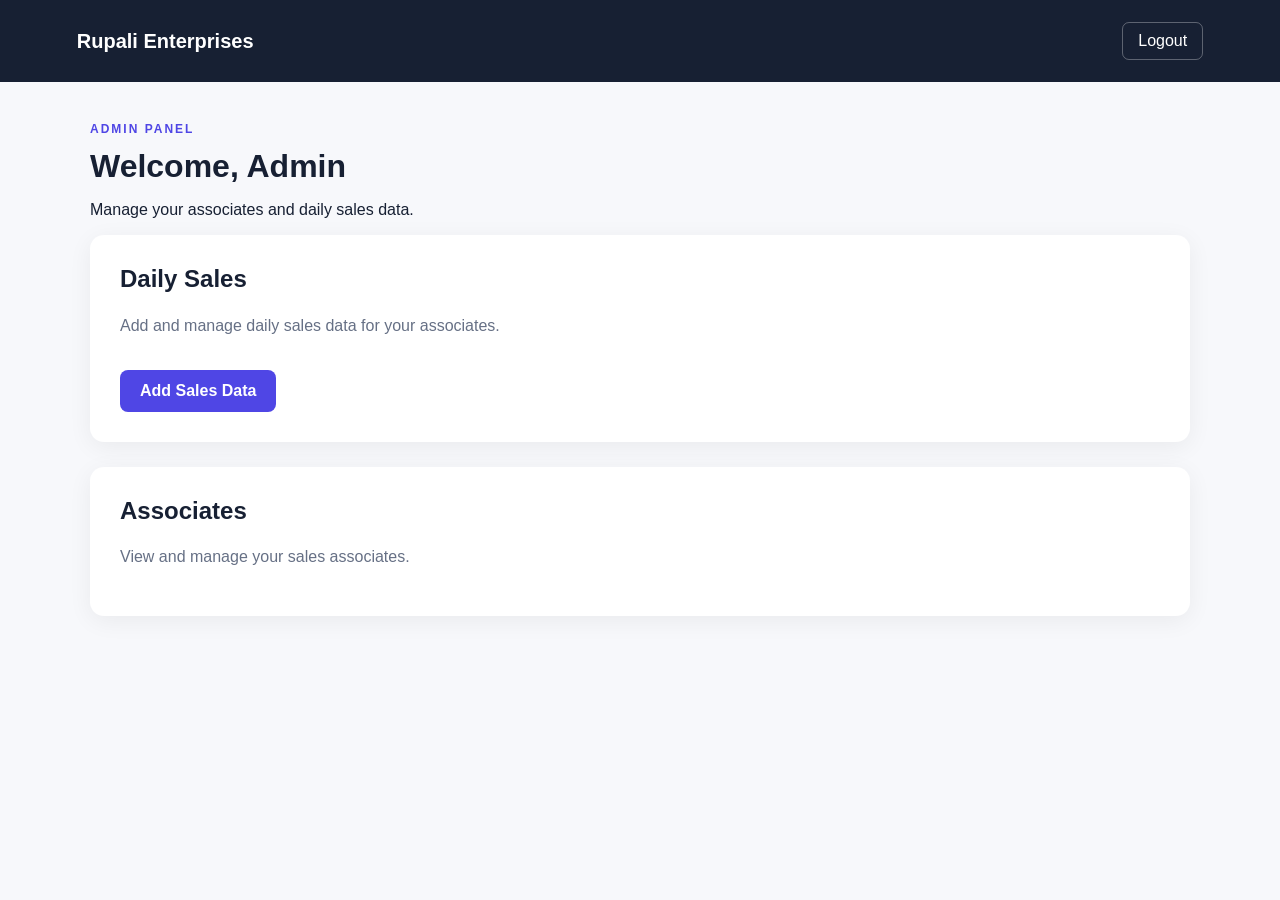
==== admin.html @ a70024d2 "Create admin.html" ====
<!DOCTYPE html>
<html lang="en">
<head>
  <meta charset="UTF-8">
  <meta name="viewport" content="width=device-width, initial-scale=1.0">

  <title>Admin | Rupali Enterprises</title>

  <style>
    * {
      box-sizing: border-box;
    }

    body {
      margin: 0;
      font-family: Arial, Helvetica, sans-serif;
      background: #f7f8fb;
      color: #172033;
    }

    .header {
      background: #172033;
      color: white;
      padding: 22px 6%;
      display: flex;
      justify-content: space-between;
      align-items: center;
    }

    .logo {
      font-size: 20px;
      font-weight: bold;
    }

    .logout {
      color: white;
      text-decoration: none;
      padding: 9px 15px;
      border: 1px solid rgba(255,255,255,0.3);
      border-radius: 7px;
    }

    .container {
      width: min(1100px, 92%);
      margin: 40px auto;
    }

    .eyebrow {
      color: #4f46e5;
      font-size: 12px;
      font-weight: bold;
      letter-spacing: 2px;
    }

    h1 {
      margin: 8px 0;
    }

    .card {
      background: white;
      padding: 30px;
      border-radius: 14px;
      box-shadow: 0 5px 25px rgba(0,0,0,0.06);
      margin-bottom: 25px;
    }

    .card h2 {
      margin-top: 0;
    }

    .coming {
      color: #667085;
      line-height: 1.6;
    }

    .button {
      display: inline-block;
      margin-top: 15px;
      padding: 12px 20px;
      background: #4f46e5;
      color: white;
      text-decoration: none;
      border-radius: 8px;
      font-weight: bold;
    }
  </style>
</head>

<body>

  <header class="header">

    <div class="logo">
      Rupali Enterprises
    </div>

    <a href="login.html" class="logout" onclick="logout()">
      Logout
    </a>

  </header>


  <main class="container">

    <p class="eyebrow">
      ADMIN PANEL
    </p>

    <h1>
      Welcome, Admin
    </h1>

    <p>
      Manage your associates and daily sales data.
    </p>


    <div class="card">

      <h2>
        Daily Sales
      </h2>

      <p class="coming">
        Add and manage daily sales data for your associates.
      </p>

      <a href="#" class="button">
        Add Sales Data
      </a>

    </div>


    <div class="card">

      <h2>
        Associates
      </h2>

      <p class="coming">
        View and manage your sales associates.
      </p>

    </div>

  </main>


  <script>

    function logout() {
      sessionStorage.removeItem("rupaliLogin");
    }

  </script>

</body>
</html>
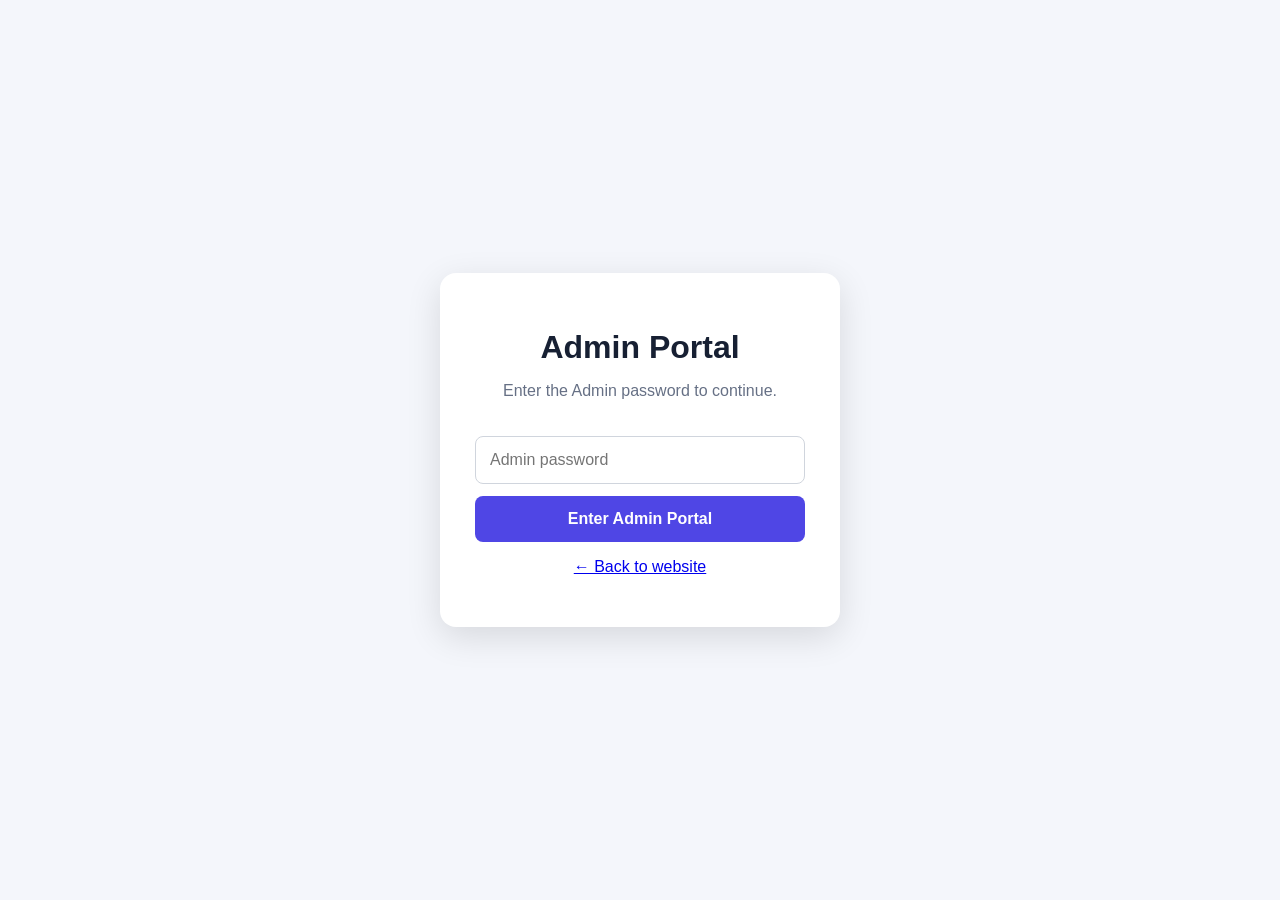
==== commit b7636d58: "Update admin.html" ====
--- a/admin.html
+++ b/admin.html
@@ -3,7 +3,6 @@
 <head>
   <meta charset="UTF-8">
   <meta name="viewport" content="width=device-width, initial-scale=1.0">
-
   <title>Admin | Rupali Enterprises</title>
 
   <style>
@@ -13,146 +12,218 @@
 
     body {
       margin: 0;
-      font-family: Arial, Helvetica, sans-serif;
-      background: #f7f8fb;
+      font-family: Arial, sans-serif;
+      background: #f4f6fb;
       color: #172033;
+    }
+
+    .login-box {
+      min-height: 100vh;
+      display: flex;
+      justify-content: center;
+      align-items: center;
+      padding: 20px;
+    }
+
+    .box {
+      width: 100%;
+      max-width: 400px;
+      background: white;
+      padding: 35px;
+      border-radius: 16px;
+      box-shadow: 0 10px 35px rgba(0,0,0,0.12);
+      text-align: center;
+    }
+
+    h1 {
+      margin-bottom: 10px;
+    }
+
+    p {
+      color: #667085;
+    }
+
+    input {
+      width: 100%;
+      padding: 14px;
+      margin: 20px 0 12px;
+      border: 1px solid #d0d5dd;
+      border-radius: 8px;
+      font-size: 16px;
+    }
+
+    button {
+      width: 100%;
+      padding: 14px;
+      background: #4f46e5;
+      color: white;
+      border: none;
+      border-radius: 8px;
+      font-size: 16px;
+      font-weight: bold;
+      cursor: pointer;
+    }
+
+    button:hover {
+      opacity: 0.9;
+    }
+
+    #error {
+      color: #d92d20;
+      margin-top: 15px;
+    }
+
+    #dashboard {
+      display: none;
     }
 
     .header {
       background: #172033;
       color: white;
-      padding: 22px 6%;
+      padding: 20px 6%;
       display: flex;
       justify-content: space-between;
       align-items: center;
     }
 
-    .logo {
-      font-size: 20px;
-      font-weight: bold;
-    }
-
-    .logout {
-      color: white;
-      text-decoration: none;
-      padding: 9px 15px;
-      border: 1px solid rgba(255,255,255,0.3);
-      border-radius: 7px;
-    }
-
     .container {
       width: min(1100px, 92%);
       margin: 40px auto;
-    }
-
-    .eyebrow {
-      color: #4f46e5;
-      font-size: 12px;
-      font-weight: bold;
-      letter-spacing: 2px;
-    }
-
-    h1 {
-      margin: 8px 0;
     }
 
     .card {
       background: white;
       padding: 30px;
       border-radius: 14px;
-      box-shadow: 0 5px 25px rgba(0,0,0,0.06);
-      margin-bottom: 25px;
-    }
-
-    .card h2 {
-      margin-top: 0;
-    }
-
-    .coming {
-      color: #667085;
-      line-height: 1.6;
-    }
-
-    .button {
-      display: inline-block;
-      margin-top: 15px;
-      padding: 12px 20px;
-      background: #4f46e5;
+      margin-bottom: 20px;
+      box-shadow: 0 5px 20px rgba(0,0,0,0.06);
+    }
+
+    .logout {
       color: white;
       text-decoration: none;
-      border-radius: 8px;
-      font-weight: bold;
+      border: 1px solid rgba(255,255,255,0.3);
+      padding: 8px 14px;
+      border-radius: 7px;
     }
   </style>
 </head>
 
 <body>
 
-  <header class="header">
-
-    <div class="logo">
-      Rupali Enterprises
+  <!-- PASSWORD SCREEN -->
+
+  <div id="passwordScreen" class="login-box">
+
+    <div class="box">
+
+      <h1>Admin Portal</h1>
+
+      <p>Enter the Admin password to continue.</p>
+
+      <input
+        type="password"
+        id="password"
+        placeholder="Admin password"
+      >
+
+      <button onclick="checkPassword()">
+        Enter Admin Portal
+      </button>
+
+      <p id="error"></p>
+
+      <p>
+        <a href="index.html">← Back to website</a>
+      </p>
+
     </div>
 
-    <a href="login.html" class="logout" onclick="logout()">
-      Logout
-    </a>
-
-  </header>
-
-
-  <main class="container">
-
-    <p class="eyebrow">
-      ADMIN PANEL
-    </p>
-
-    <h1>
-      Welcome, Admin
-    </h1>
-
-    <p>
-      Manage your associates and daily sales data.
-    </p>
-
-
-    <div class="card">
-
-      <h2>
-        Daily Sales
-      </h2>
-
-      <p class="coming">
-        Add and manage daily sales data for your associates.
-      </p>
-
-      <a href="#" class="button">
-        Add Sales Data
+  </div>
+
+
+  <!-- ADMIN DASHBOARD -->
+
+  <div id="dashboard">
+
+    <header class="header">
+
+      <strong>Rupali Enterprises — Admin</strong>
+
+      <a href="index.html" class="logout">
+        Exit
       </a>
 
-    </div>
-
-
-    <div class="card">
-
-      <h2>
-        Associates
-      </h2>
-
-      <p class="coming">
-        View and manage your sales associates.
-      </p>
-
-    </div>
-
-  </main>
+    </header>
+
+
+    <main class="container">
+
+      <h1>Admin Dashboard</h1>
+
+      <p>Welcome to the Admin Portal.</p>
+
+
+      <div class="card">
+
+        <h2>Daily Sales</h2>
+
+        <p>
+          Sales entry and management will be added here.
+        </p>
+
+      </div>
+
+
+      <div class="card">
+
+        <h2>Associates</h2>
+
+        <p>
+          Associate management will be added here.
+        </p>
+
+      </div>
+
+    </main>
+
+  </div>
 
 
   <script>
 
-    function logout() {
-      sessionStorage.removeItem("rupaliLogin");
-    }
+    function checkPassword() {
+
+      const password =
+        document.getElementById("password").value;
+
+      const error =
+        document.getElementById("error");
+
+      if (password === "Rupali@admin") {
+
+        document.getElementById("passwordScreen").style.display = "none";
+
+        document.getElementById("dashboard").style.display = "block";
+
+      } else {
+
+        error.textContent = "Incorrect password.";
+
+      }
+
+    }
+
+
+    document
+      .getElementById("password")
+      .addEventListener("keydown", function(event) {
+
+        if (event.key === "Enter") {
+          checkPassword();
+        }
+
+      });
 
   </script>
 
